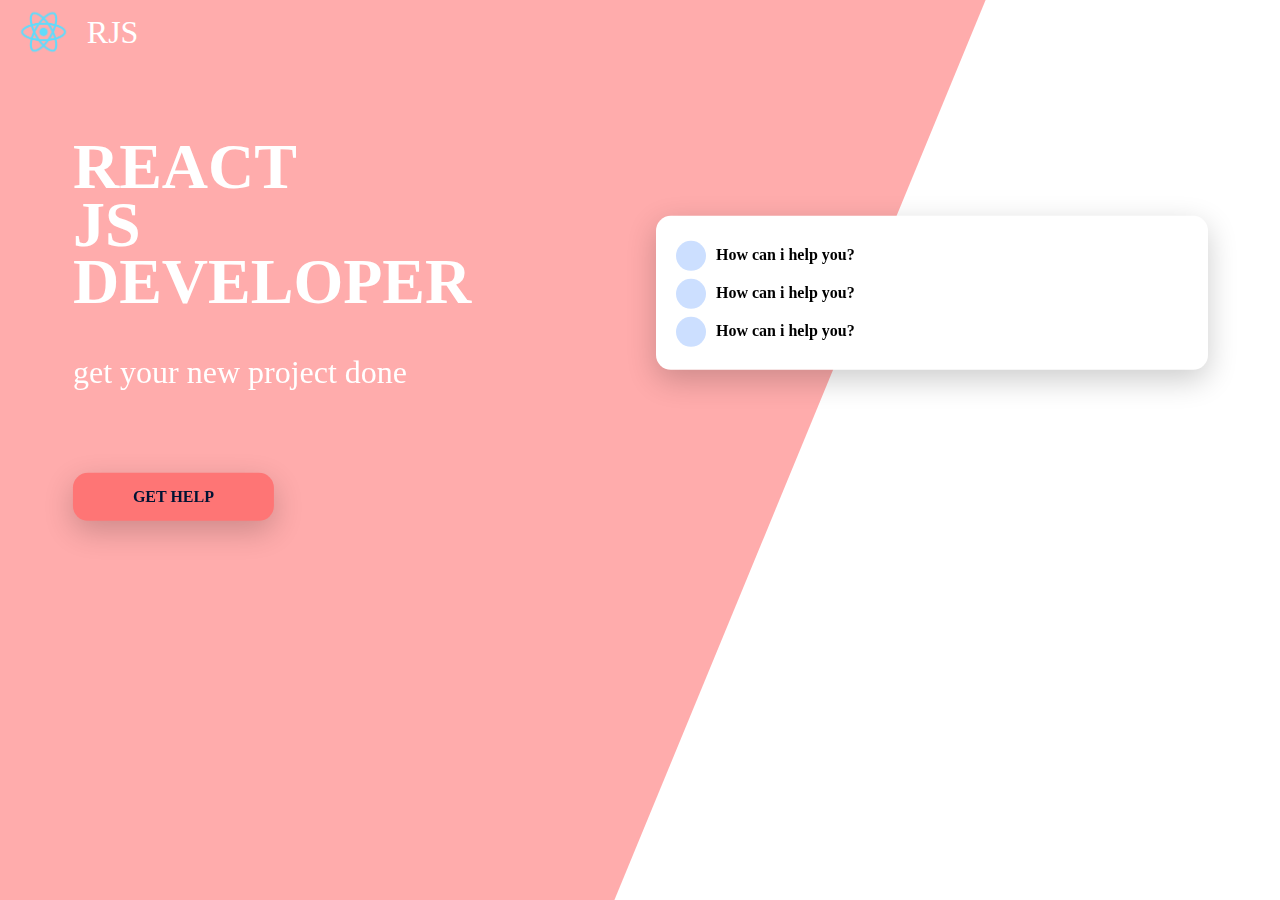
==== index.html @ 7bb17b7e "first" ====
<!DOCTYPE html>
<html lang="en">
<head>
    <meta charset="UTF-8">
    <meta name="viewport" content="width=device-width, initial-scale=1.0">
    <title>Document</title>
    <link rel='stylesheet' href='./css/main.css'>
</head>
<body>

    <div id='bg'></div>

    <header>
        <img src ="./640px-React-icon.svg.png">
        <a href='#'>RJS</a>
    </header>
    <main>
        <section id = 'card' class='card__main'>
            <ul>
                <li>
                    <span></span>
                    <strong>How can i help you?</strong>
                </li>
                <li>
                    <span></span>
                    <strong>How can i help you?</strong>
                </li>
                <li>
                    <span></span>
                    <strong>How can i help you?</strong>
                </li>
            </ul>
        </section>
        <section id='primary'>
            
                <h1 id = 'primary-text'>React JS Developer</h1>
                    <p>get your new project done</p>
            </div>
            <a href='#'>Get Help</a>
        </section>
    </main>
    <script src="https://cdnjs.cloudflare.com/ajax/libs/gsap/3.5.1/gsap.min.js"></script>
    <script src = './main.js'></script>
</body>
    
    
</html>
---- css/main.css ----
body, html {
  height: 100;
}

body {
  font-family: 'Poppins';
  margin: 0;
}

body #bg {
  -webkit-clip-path: polygon(0 0, 100% 0, 100% 74%, 57% 100%, 0 100%, 0% 50%);
          clip-path: polygon(0 0, 100% 0, 100% 74%, 57% 100%, 0 100%, 0% 50%);
  background-color: #ffacac;
  width: 100%;
  height: 100%;
  position: absolute;
  z-index: -1;
}

@media (min-width: 840px) {
  body #bg {
    -webkit-clip-path: polygon(0 0, 77% 0, 48% 100%, 0% 100%);
            clip-path: polygon(0 0, 77% 0, 48% 100%, 0% 100%);
  }
}

body header {
  display: -webkit-box;
  display: -ms-flexbox;
  display: flex;
  -webkit-box-align: center;
      -ms-flex-align: center;
          align-items: center;
}

body header a {
  color: white;
  text-decoration: none;
  display: block;
  text-transform: uppercase;
  font-size: 1.5em;
}

@media (min-width: 840px) {
  body header a {
    font-size: 2em;
  }
}

body header img {
  width: 13%;
  -o-object-fit: cover;
     object-fit: cover;
  padding: 5px;
}

@media (min-width: 840px) {
  body header img {
    width: 6%;
  }
}

@media (min-width: 840px) {
  body main {
    display: -ms-grid;
    display: grid;
    -ms-grid-columns: 50% auto;
        grid-template-columns: 50% auto;
        grid-template-areas: " primary card ";
  }
}

body main section#card {
  background-color: white;
  padding: 20px;
  margin: 1em auto;
  border-radius: 15px;
  -webkit-box-shadow: 0 10px 30px rgba(0, 0, 0, 0.2);
          box-shadow: 0 10px 30px rgba(0, 0, 0, 0.2);
  width: 80%;
}

@media (min-width: 840px) {
  body main section#card {
    grid-area: card;
    height: -webkit-fit-content;
    height: -moz-fit-content;
    height: fit-content;
    -ms-flex-item-align: center;
        -ms-grid-row-align: center;
        align-self: center;
    margin: 1em;
  }
}

body main section#card ul {
  list-style-type: none;
  margin: 0;
  padding: 0;
}

body main section#card li {
  margin-bottom: 10px;
}

body main section#card span {
  position: absolute;
  width: 30px;
  height: 30px;
  background-color: #ccdfff;
  border-radius: 80%;
  margin-right: 10px;
  margin-top: 5px;
}

body main section#card strong {
  display: inline-block;
  margin-left: 40px;
  margin-top: 10px;
}

body section#primary {
  color: #fff;
  padding: 15px;
  text-align: center;
}

@media (min-width: 840px) {
  body section#primary {
    grid-area: primary;
    text-align: left;
    margin: 4em 0 0 4em;
  }
}

body section#primary h1 {
  font-size: 3em;
  margin-top: 10px;
  text-transform: uppercase;
}

@media (min-width: 840px) {
  body section#primary h1 {
    width: 30%;
    font-size: 4em;
    line-height: .9;
  }
}

body section#primary p {
  font-size: 2em;
}

body section#primary a {
  color: #001333;
  border-radius: 15px;
  text-decoration: none;
  text-transform: uppercase;
  font-weight: bold;
  background-color: #fe7575;
  display: block;
  text-align: center;
  margin: 50px auto 0 auto;
  padding: 15px;
  -webkit-box-shadow: 0 10px 30px rgba(0, 0, 0, 0.2);
          box-shadow: 0 10px 30px rgba(0, 0, 0, 0.2);
}

@media (min-width: 840px) {
  body section#primary a {
    display: inline-block;
    padding: 15px 60px;
  }
}
/*# sourceMappingURL=main.css.map */
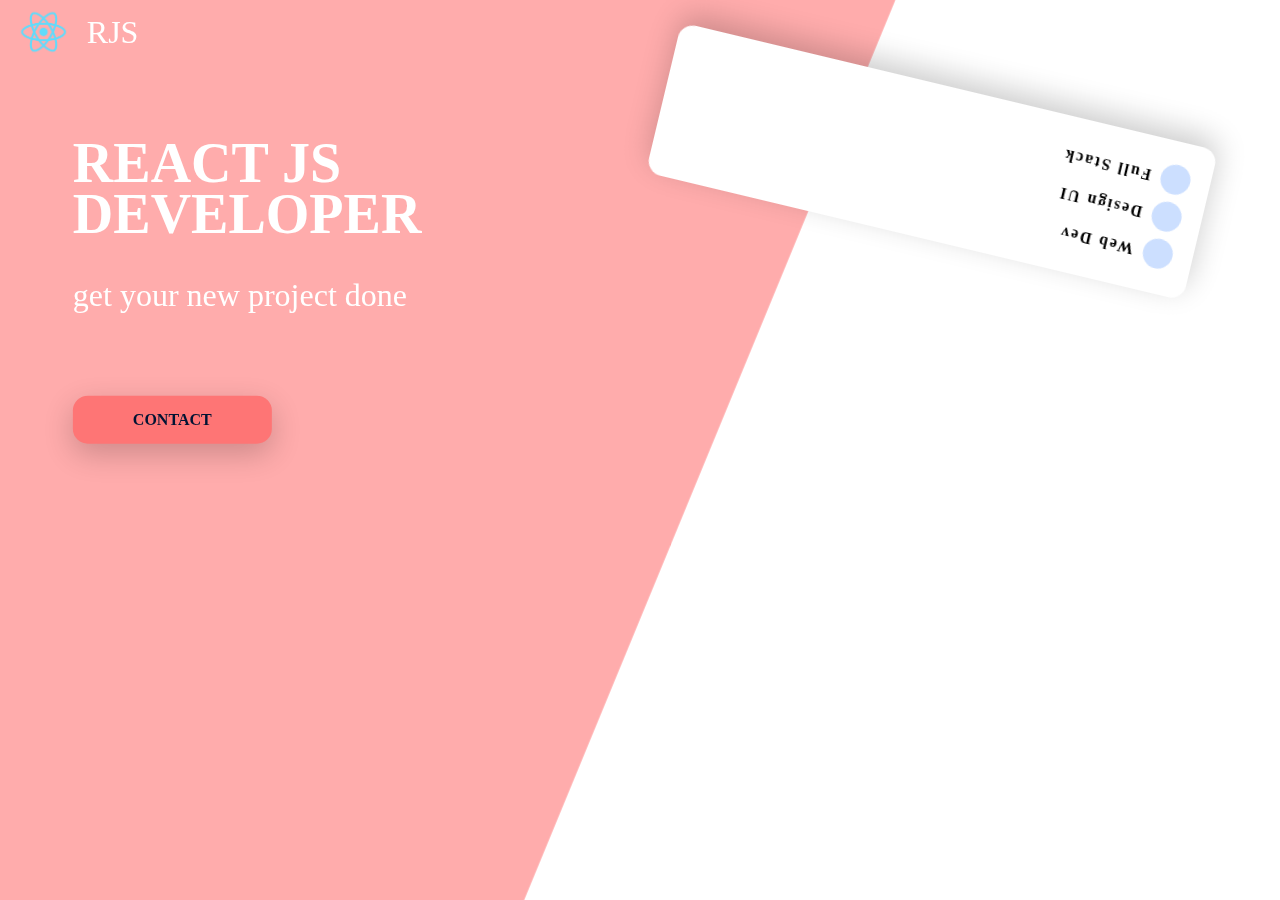
==== commit d37e6300: "second" ====
--- a/index.html
+++ b/index.html
@@ -3,7 +3,7 @@
 <head>
     <meta charset="UTF-8">
     <meta name="viewport" content="width=device-width, initial-scale=1.0">
-    <title>Document</title>
+    <title>RJS</title>
     <link rel='stylesheet' href='./css/main.css'>
 </head>
 <body>
@@ -12,22 +12,22 @@
 
     <header>
         <img src ="./640px-React-icon.svg.png">
-        <a href='#'>RJS</a>
+        <a href='./index.html'>RJS</a>
     </header>
     <main>
         <section id = 'card' class='card__main'>
             <ul>
                 <li>
                     <span></span>
-                    <strong>How can i help you?</strong>
+                    <strong>Web Dev</strong>
                 </li>
                 <li>
                     <span></span>
-                    <strong>How can i help you?</strong>
+                    <strong>Design UI</strong>
                 </li>
                 <li>
                     <span></span>
-                    <strong>How can i help you?</strong>
+                    <strong>Full Stack</strong>
                 </li>
             </ul>
         </section>
@@ -36,7 +36,7 @@
                 <h1 id = 'primary-text'>React JS Developer</h1>
                     <p>get your new project done</p>
             </div>
-            <a href='#'>Get Help</a>
+            <a href='./contact.html'>Contact</a>
         </section>
     </main>
     <script src="https://cdnjs.cloudflare.com/ajax/libs/gsap/3.5.1/gsap.min.js"></script>
--- a/css/main.css
+++ b/css/main.css
@@ -17,8 +17,25 @@
   z-index: -1;
 }
 
-@media (min-width: 840px) {
+@media (min-width: 800px) {
   body #bg {
+    -webkit-clip-path: polygon(0 0, 77% 0, 48% 100%, 0% 100%);
+            clip-path: polygon(0 0, 77% 0, 48% 100%, 0% 100%);
+  }
+}
+
+body #bg2 {
+  -webkit-clip-path: polygon(0 0, 100% 0, 100% 74%, 57% 100%, 0 100%, 0% 50%);
+          clip-path: polygon(0 0, 100% 0, 100% 74%, 57% 100%, 0 100%, 0% 50%);
+  background-color: #ffacac;
+  width: 100%;
+  height: 100%;
+  position: absolute;
+  z-index: -1;
+}
+
+@media (min-width: 800px) {
+  body #bg2 {
     -webkit-clip-path: polygon(0 0, 77% 0, 48% 100%, 0% 100%);
             clip-path: polygon(0 0, 77% 0, 48% 100%, 0% 100%);
   }
@@ -41,26 +58,26 @@
   font-size: 1.5em;
 }
 
-@media (min-width: 840px) {
+@media (min-width: 800px) {
   body header a {
     font-size: 2em;
   }
 }
 
 body header img {
-  width: 13%;
+  width: 11%;
   -o-object-fit: cover;
      object-fit: cover;
   padding: 5px;
 }
 
-@media (min-width: 840px) {
+@media (min-width: 800px) {
   body header img {
     width: 6%;
   }
 }
 
-@media (min-width: 840px) {
+@media (min-width: 800px) {
   body main {
     display: -ms-grid;
     display: grid;
@@ -80,7 +97,7 @@
   width: 80%;
 }
 
-@media (min-width: 840px) {
+@media (min-width: 800px) {
   body main section#card {
     grid-area: card;
     height: -webkit-fit-content;
@@ -117,6 +134,7 @@
   display: inline-block;
   margin-left: 40px;
   margin-top: 10px;
+  letter-spacing: 2px;
 }
 
 body section#primary {
@@ -125,7 +143,7 @@
   text-align: center;
 }
 
-@media (min-width: 840px) {
+@media (min-width: 800px) {
   body section#primary {
     grid-area: primary;
     text-align: left;
@@ -139,10 +157,10 @@
   text-transform: uppercase;
 }
 
-@media (min-width: 840px) {
+@media (min-width: 800px) {
   body section#primary h1 {
-    width: 30%;
-    font-size: 4em;
+    width: 50%;
+    font-size: 3.5em;
     line-height: .9;
   }
 }
@@ -166,10 +184,85 @@
           box-shadow: 0 10px 30px rgba(0, 0, 0, 0.2);
 }
 
-@media (min-width: 840px) {
+@media (min-width: 800px) {
   body section#primary a {
     display: inline-block;
     padding: 15px 60px;
   }
 }
+
+.contact__card {
+  background-color: white;
+  padding: 20px;
+  margin: 1em auto;
+  border-radius: 15px;
+  -webkit-box-shadow: 0 10px 30px rgba(0, 0, 0, 0.2);
+          box-shadow: 0 10px 30px rgba(0, 0, 0, 0.2);
+  width: 80%;
+}
+
+@media (min-width: 800px) {
+  .contact__card {
+    grid-area: card;
+    height: -webkit-fit-content;
+    height: -moz-fit-content;
+    height: fit-content;
+    -ms-flex-item-align: center;
+        -ms-grid-row-align: center;
+        align-self: center;
+    margin: 1em;
+    width: 90%;
+  }
+}
+
+.contact__card h2 {
+  font-size: 2em;
+  margin-top: 10px;
+  text-transform: uppercase;
+}
+
+@media (min-width: 800px) {
+  .contact__card h2 {
+    width: 30%;
+    font-size: 1em;
+  }
+}
+
+.contact__card ul {
+  display: -ms-grid;
+  display: grid;
+  -ms-grid-rows: 50% auto;
+      grid-template-rows: 50% auto;
+  -ms-grid-columns: 50% auto;
+      grid-template-columns: 50% auto;
+}
+
+.contact__card li {
+  display: inline-block;
+  -ms-flex-item-align: center;
+      -ms-grid-row-align: center;
+      align-self: center;
+  margin-bottom: 0px;
+}
+
+.contact__card p {
+  font-size: 0.8em;
+  padding-bottom: 50px;
+  background-color: white;
+}
+
+@media (min-width: 800px) {
+  .contact__card {
+    font-size: 1.5em;
+  }
+}
+
+.contact__card a {
+  -o-object-fit: contain;
+     object-fit: contain;
+  margin-left: 30px;
+  position: relative;
+  margin-top: 5em;
+  color: #936c6c;
+}
 /*# sourceMappingURL=main.css.map */